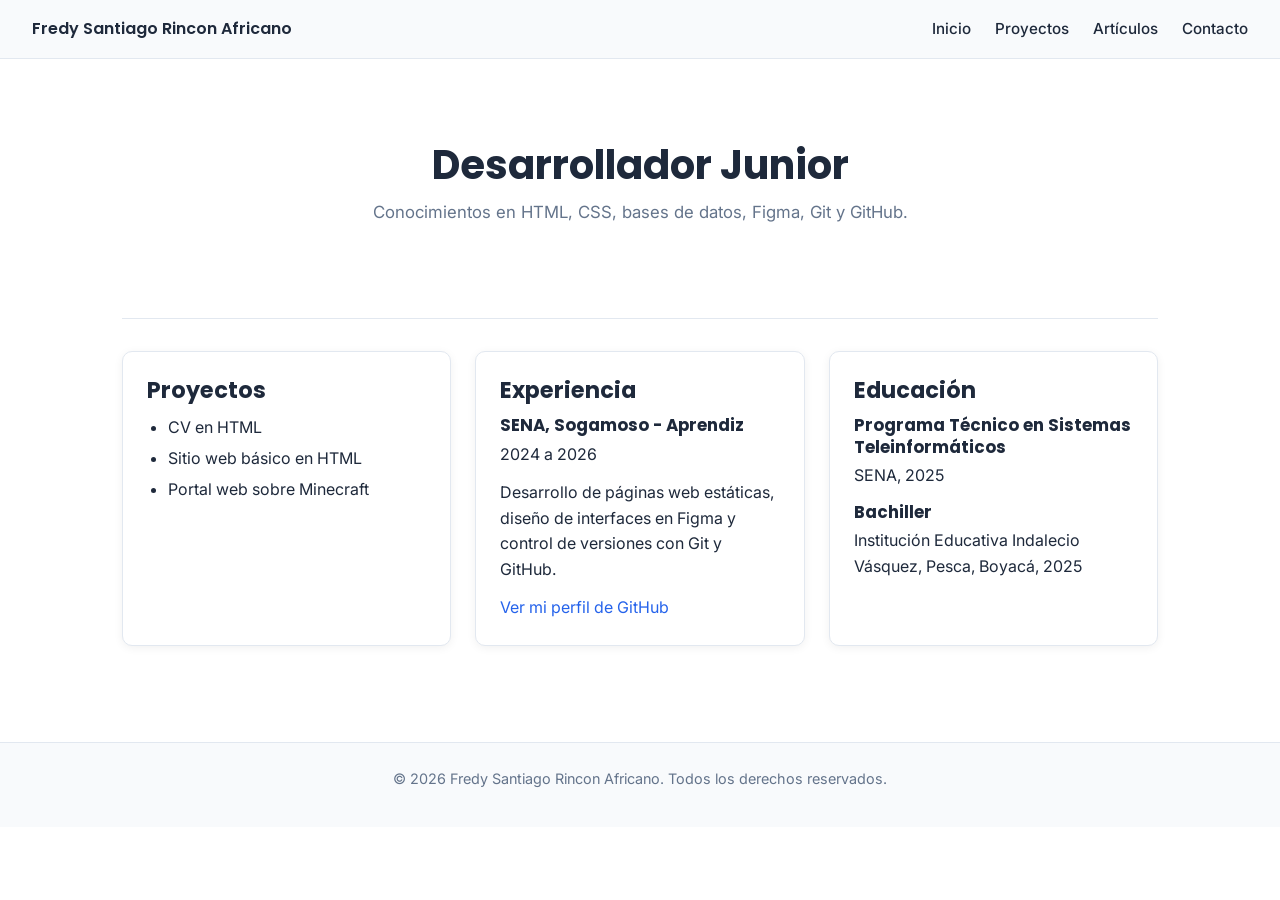
==== index.html @ 1fd8c931 "ProyectoTresCompleto" ====
<!DOCTYPE html>
<html lang="es">
<head>
    <meta charset="UTF-8">
    <meta name="viewport" content="width=device-width, initial-scale=1.0">
    <title>Inicio | Fredy Santiago Rincon Africano</title>
    <meta name="description" content="Portafolio de Fredy Santiago Rincon Africano, desarrollador junior con conocimientos en HTML, CSS, bases de datos, Figma, Git y GitHub.">
    <meta name="author" content="Fredy Santiago Rincon Africano">
    <meta name="keywords" content="Fredy Santiago Rincon Africano, desarrollador junior, portafolio, HTML, CSS, Git, GitHub, Figma, SENA">
    <meta name="robots" content="index, follow">

    <link rel="preconnect" href="https://fonts.googleapis.com">
    <link rel="preconnect" href="https://fonts.gstatic.com" crossorigin>
    <link href="https://fonts.googleapis.com/css2?family=Inter:wght@400;500;600&family=Poppins:wght@600;700&display=swap" rel="stylesheet">

    <link rel="stylesheet" href="estilos.css">
</head>
<body>

    <header class="encabezado-sitio">
        <p class="nombre-marca">Fredy Santiago Rincon Africano</p>
        <nav class="navegacion-principal">
            <a href="index.html">Inicio</a>
            <a href="proyectos.html">Proyectos</a>
            <a href="articulos.html">Artículos</a>
            <a href="contacto.html">Contacto</a>
        </nav>
    </header>

    <main class="contenido-principal">

        <section class="presentacion-inicio">
            <h1>Desarrollador Junior</h1>
            <p>Conocimientos en HTML, CSS, bases de datos, Figma, Git y GitHub.</p>
        </section>

        <hr>

        <div class="columnas-inicio">
            <section class="tarjeta-info">
                <h2>Proyectos</h2>
                <ul>
                    <li>CV en HTML</li>
                    <li>Sitio web básico en HTML</li>
                    <li>Portal web sobre Minecraft</li>
                </ul>
            </section>

            <section class="tarjeta-info">
                <h2>Experiencia</h2>
                <h3>SENA, Sogamoso - Aprendiz</h3>
                <p>2024 a 2026</p>
                <p>Desarrollo de páginas web estáticas, diseño de interfaces en Figma y control de versiones con Git y GitHub.</p>
                <a href="https://github.com/otrosantix" target="_blank" rel="noopener">Ver mi perfil de GitHub</a>
            </section>

            <section class="tarjeta-info">
                <h2>Educación</h2>
                <h3>Programa Técnico en Sistemas Teleinformáticos</h3>
                <p>SENA, 2025</p>
                <h3>Bachiller</h3>
                <p>Institución Educativa Indalecio Vásquez, Pesca, Boyacá, 2025</p>
            </section>
        </div>

    </main>

    <footer class="pie-pagina">
        <p>&copy; 2026 Fredy Santiago Rincon Africano. Todos los derechos reservados.</p>
    </footer>

</body>
</html>
---- estilos.css ----
:root {
    --fondo-pagina: #ffffff;
    --fondo-seccion: #f8fafc;
    --fondo-tarjeta: #ffffff;
    --texto-principal: #1e293b;
    --texto-secundario: #64748b;
    --color-acento: #2563eb;
    --color-acento-hover: #1d4ed8;
    --color-acento-suave: #dbeafe;
    --color-borde: #e2e8f0;
    --sombra-tarjeta: 0 2px 10px rgba(0, 0, 0, 0.06);
    --radio-borde: 10px;
    --fuente-titulos: 'Poppins', sans-serif;
    --fuente-cuerpo: 'Inter', sans-serif;
}

@media (prefers-color-scheme: dark) {
    :root {
        --fondo-pagina: #0f172a;
        --fondo-seccion: #1e293b;
        --fondo-tarjeta: #1e293b;
        --texto-principal: #f1f5f9;
        --texto-secundario: #94a3b8;
        --color-acento: #60a5fa;
        --color-acento-hover: #93c5fd;
        --color-acento-suave: #1e3a5f;
        --color-borde: #334155;
        --sombra-tarjeta: 0 2px 10px rgba(0, 0, 0, 0.35);
    }
}

* {
    margin: 0;
    padding: 0;
    box-sizing: border-box;
}

body {
    font-family: var(--fuente-cuerpo);
    background-color: var(--fondo-pagina);
    color: var(--texto-principal);
    line-height: 1.6;
    transition: background-color 0.3s ease, color 0.3s ease;
}

h1, h2, h3 {
    font-family: var(--fuente-titulos);
    line-height: 1.3;
    color: var(--texto-principal);
}

h1 { font-size: 2.2rem; margin-bottom: 0.5rem; }
h2 { font-size: 1.4rem; margin-bottom: 0.6rem; }
h3 { font-size: 1.05rem; margin-bottom: 0.3rem; }

p { margin-bottom: 0.8rem; }

a {
    color: var(--color-acento);
    text-decoration: none;
    transition: color 0.2s ease;
}

a:hover { color: var(--color-acento-hover); text-decoration: underline; }

ul { padding-left: 1.3rem; margin-bottom: 0.8rem; }
li { margin-bottom: 0.35rem; }

hr {
    border: none;
    border-top: 1px solid var(--color-borde);
    margin: 2rem 0;
}

.encabezado-sitio {
    display: flex;
    justify-content: space-between;
    align-items: center;
    flex-wrap: wrap;
    gap: 1rem;
    padding: 1rem 2rem;
    background-color: var(--fondo-seccion);
    border-bottom: 1px solid var(--color-borde);
    position: sticky;
    top: 0;
    z-index: 100;
}

.nombre-marca {
    font-family: var(--fuente-titulos);
    font-weight: 600;
    font-size: 1rem;
    margin: 0;
}

.navegacion-principal {
    display: flex;
    gap: 1.5rem;
}

.navegacion-principal a {
    color: var(--texto-principal);
    font-weight: 500;
    font-size: 0.95rem;
}

.navegacion-principal a:hover {
    color: var(--color-acento);
    text-decoration: none;
}

.contenido-principal {
    max-width: 1100px;
    margin: 0 auto;
    padding: 2rem;
}

.presentacion-inicio {
    text-align: center;
    padding: 3rem 1rem;
}

.presentacion-inicio h1 { font-size: 2.5rem; }

.presentacion-inicio p {
    color: var(--texto-secundario);
    font-size: 1.05rem;
}

.columnas-inicio {
    display: flex;
    gap: 1.5rem;
    margin: 2rem 0;
}

.columnas-inicio > .tarjeta-info {
    flex: 1;
}

.tarjeta-info {
    background-color: var(--fondo-tarjeta);
    padding: 1.5rem;
    border-radius: var(--radio-borde);
    border: 1px solid var(--color-borde);
    box-shadow: var(--sombra-tarjeta);
}

.tarjeta-proyecto,
.articulo-completo {
    background-color: var(--fondo-tarjeta);
    padding: 1.5rem 1.8rem;
    margin-bottom: 1.5rem;
    border-radius: var(--radio-borde);
    border: 1px solid var(--color-borde);
    box-shadow: var(--sombra-tarjeta);
}

.tarjeta-proyecto h2,
.articulo-completo h2 {
    color: var(--color-acento);
}

.categoria-articulo {
    color: var(--texto-secundario);
    font-size: 0.85rem;
}

.contenido-contacto {
    text-align: center;
}

.formulario-contacto {
    max-width: 520px;
    margin: 2rem auto;
    padding: 2rem;
    background-color: var(--fondo-tarjeta);
    border: 1px solid var(--color-borde);
    border-radius: var(--radio-borde);
    box-shadow: var(--sombra-tarjeta);
    text-align: left;
}

.campo-formulario { margin-bottom: 1.2rem; }

.campo-formulario label {
    display: block;
    margin-bottom: 0.4rem;
    font-weight: 500;
    font-size: 0.9rem;
}

.campo-formulario input,
.campo-formulario textarea {
    width: 100%;
    padding: 0.7rem 0.9rem;
    font-family: var(--fuente-cuerpo);
    font-size: 1rem;
    color: var(--texto-principal);
    background-color: var(--fondo-pagina);
    border: 1px solid var(--color-borde);
    border-radius: 6px;
    transition: border-color 0.2s, box-shadow 0.2s;
}

.campo-formulario input:focus,
.campo-formulario textarea:focus {
    outline: none;
    border-color: var(--color-acento);
    box-shadow: 0 0 0 3px var(--color-acento-suave);
}

.campo-formulario textarea {
    resize: vertical;
    min-height: 120px;
}

.boton-enviar {
    display: inline-block;
    padding: 0.8rem 2rem;
    background-color: var(--color-acento);
    color: #ffffff;
    border: none;
    border-radius: 6px;
    font-family: var(--fuente-cuerpo);
    font-size: 1rem;
    font-weight: 500;
    cursor: pointer;
    transition: background-color 0.2s, transform 0.1s;
}

.boton-enviar:hover { background-color: var(--color-acento-hover); }
.boton-enviar:active { transform: scale(0.98); }

.pie-pagina {
    text-align: center;
    padding: 1.5rem;
    margin-top: 2rem;
    background-color: var(--fondo-seccion);
    border-top: 1px solid var(--color-borde);
    color: var(--texto-secundario);
    font-size: 0.9rem;
}

@media (max-width: 768px) {
    .encabezado-sitio {
        flex-direction: column;
        padding: 1rem;
    }

    .navegacion-principal {
        flex-wrap: wrap;
        justify-content: center;
        gap: 1rem;
    }

    .contenido-principal { padding: 1.5rem 1rem; }

    .presentacion-inicio { padding: 2rem 0.5rem; }
    .presentacion-inicio h1 { font-size: 1.9rem; }

    .columnas-inicio {
        flex-direction: column;
        gap: 1rem;
    }

    .formulario-contacto { padding: 1.5rem; }
}

@media (max-width: 480px) {
    .nombre-marca { font-size: 0.9rem; }
    .navegacion-principal a { font-size: 0.85rem; }
    h1 { font-size: 1.6rem; }
    h2 { font-size: 1.2rem; }
}
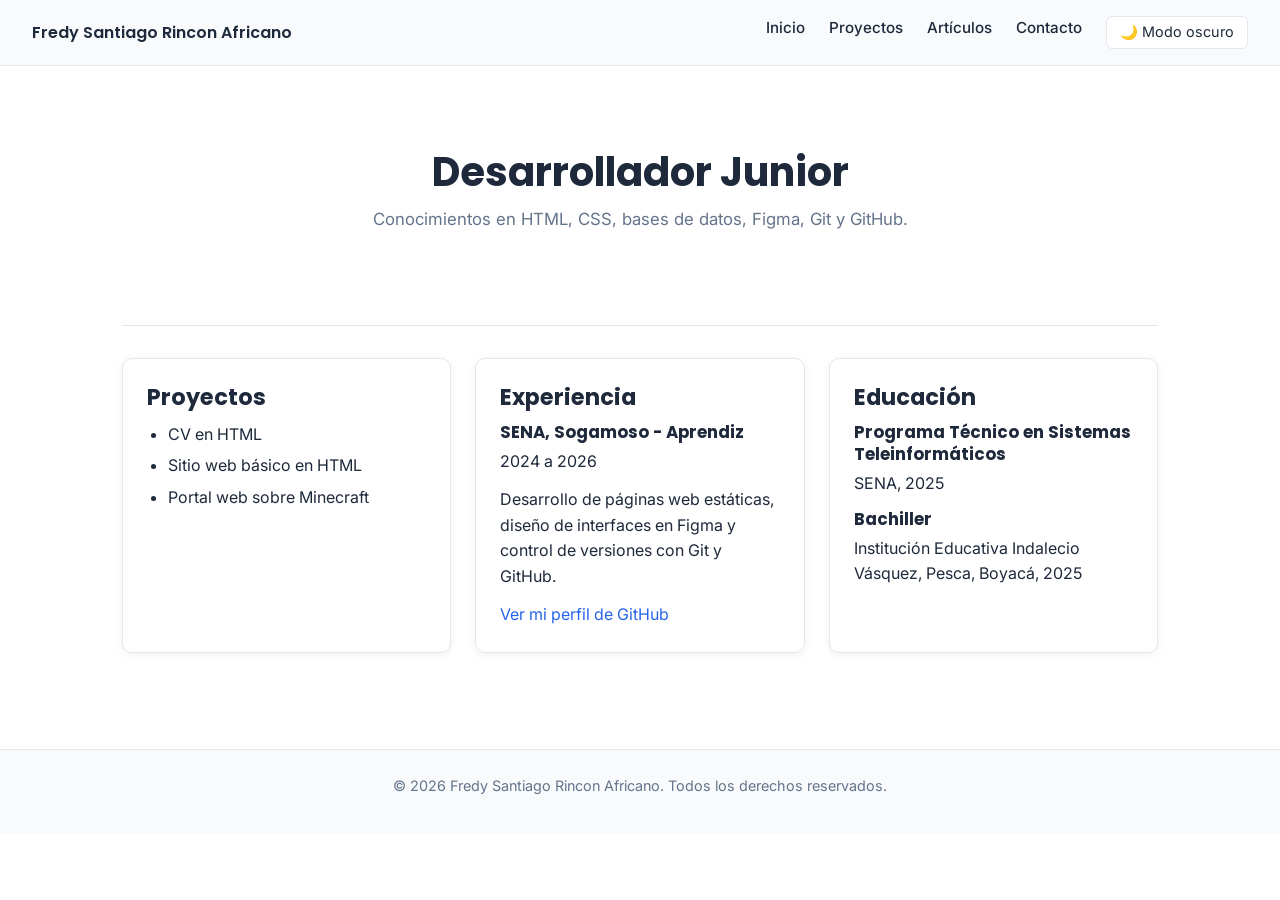
==== commit cb05cfa7: "AgregarModoOscuro" ====
--- a/index.html
+++ b/index.html
@@ -14,6 +14,7 @@
     <link href="https://fonts.googleapis.com/css2?family=Inter:wght@400;500;600&family=Poppins:wght@600;700&display=swap" rel="stylesheet">
 
     <link rel="stylesheet" href="estilos.css">
+    <script src="tema.js"></script>
 </head>
 <body>
 
@@ -24,6 +25,7 @@
             <a href="proyectos.html">Proyectos</a>
             <a href="articulos.html">Artículos</a>
             <a href="contacto.html">Contacto</a>
+            <button id="boton-tema" class="boton-tema" type="button">🌙 Modo oscuro</button>
         </nav>
     </header>
 
--- a/estilos.css
+++ b/estilos.css
@@ -14,19 +14,17 @@
     --fuente-cuerpo: 'Inter', sans-serif;
 }
 
-@media (prefers-color-scheme: dark) {
-    :root {
-        --fondo-pagina: #0f172a;
-        --fondo-seccion: #1e293b;
-        --fondo-tarjeta: #1e293b;
-        --texto-principal: #f1f5f9;
-        --texto-secundario: #94a3b8;
-        --color-acento: #60a5fa;
-        --color-acento-hover: #93c5fd;
-        --color-acento-suave: #1e3a5f;
-        --color-borde: #334155;
-        --sombra-tarjeta: 0 2px 10px rgba(0, 0, 0, 0.35);
-    }
+html[data-tema="oscuro"] {
+    --fondo-pagina: #0f172a;
+    --fondo-seccion: #1e293b;
+    --fondo-tarjeta: #1e293b;
+    --texto-principal: #f1f5f9;
+    --texto-secundario: #94a3b8;
+    --color-acento: #60a5fa;
+    --color-acento-hover: #93c5fd;
+    --color-acento-suave: #1e3a5f;
+    --color-borde: #334155;
+    --sombra-tarjeta: 0 2px 10px rgba(0, 0, 0, 0.35);
 }
 
 * {
@@ -271,4 +269,20 @@
     .navegacion-principal a { font-size: 0.85rem; }
     h1 { font-size: 1.6rem; }
     h2 { font-size: 1.2rem; }
+}
+.boton-tema {
+    background-color: var(--fondo-tarjeta);
+    color: var(--texto-principal);
+    border: 1px solid var(--color-borde);
+    border-radius: 6px;
+    padding: 0.4rem 0.8rem;
+    font-family: var(--fuente-cuerpo);
+    font-size: 0.9rem;
+    cursor: pointer;
+    transition: background-color 0.2s, border-color 0.2s;
+}
+
+.boton-tema:hover {
+    border-color: var(--color-acento);
+    color: var(--color-acento);
 }
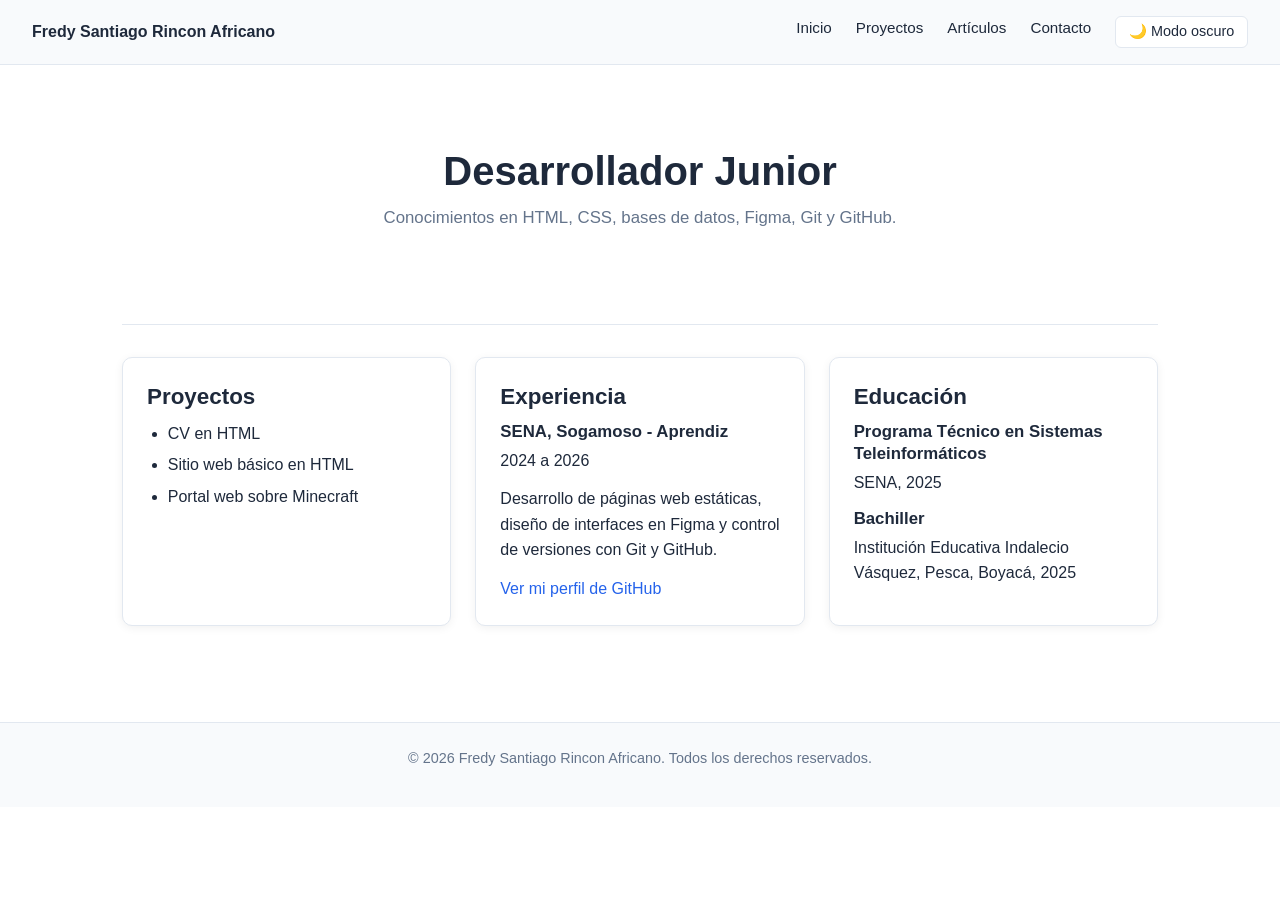
==== commit 7447eef2: "ArregloFuentes" ====
--- a/index.html
+++ b/index.html
@@ -8,11 +8,6 @@
     <meta name="author" content="Fredy Santiago Rincon Africano">
     <meta name="keywords" content="Fredy Santiago Rincon Africano, desarrollador junior, portafolio, HTML, CSS, Git, GitHub, Figma, SENA">
     <meta name="robots" content="index, follow">
-
-    <link rel="preconnect" href="https://fonts.googleapis.com">
-    <link rel="preconnect" href="https://fonts.gstatic.com" crossorigin>
-    <link href="https://fonts.googleapis.com/css2?family=Inter:wght@400;500;600&family=Poppins:wght@600;700&display=swap" rel="stylesheet">
-
     <link rel="stylesheet" href="estilos.css">
     <script src="tema.js"></script>
 </head>
